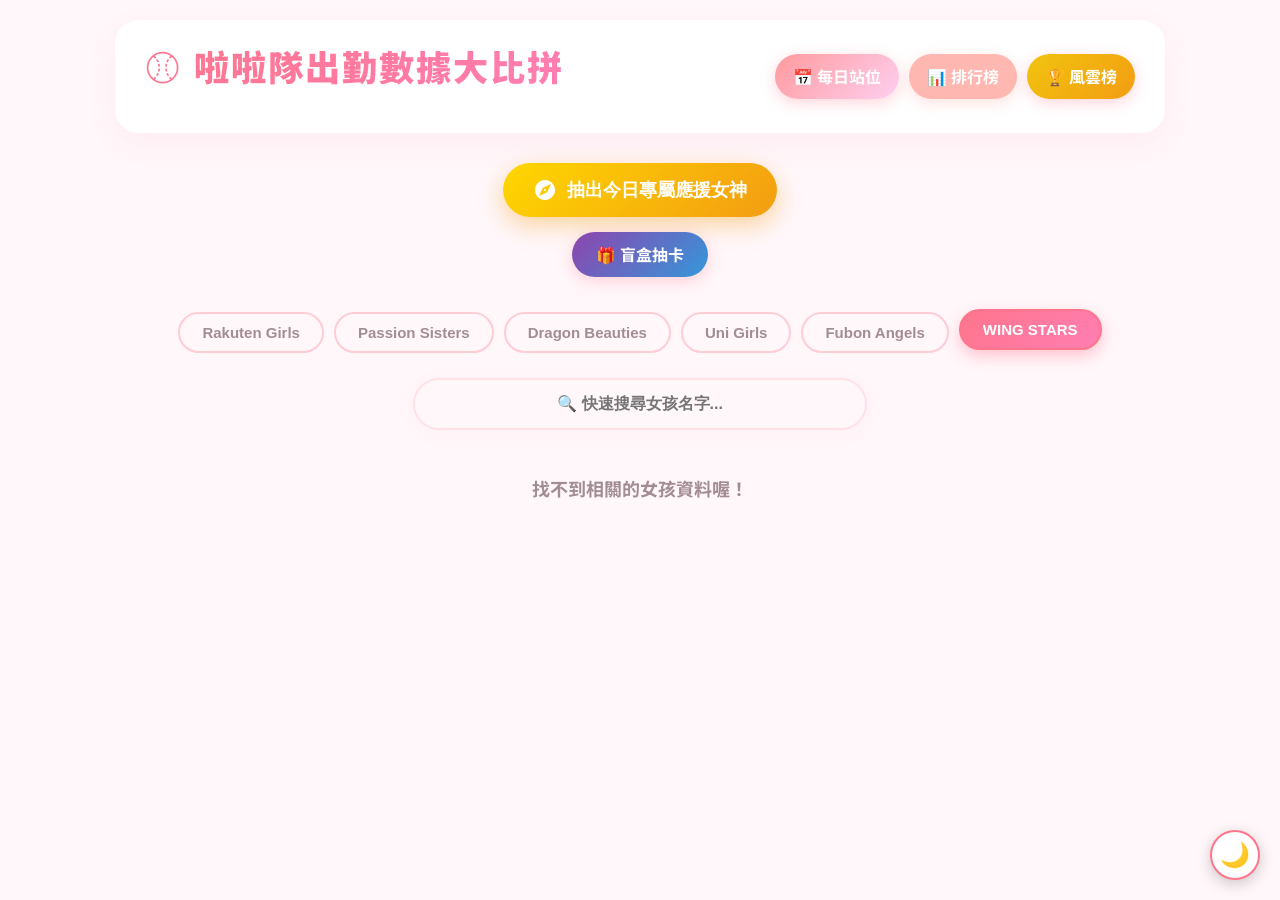
==== index.html @ 78333f82 "Update index.html" ====
<!DOCTYPE html>
<html lang="zh-TW">
<head>
    <meta charset="UTF-8">
    <meta name="viewport" content="width=device-width, initial-scale=1.0">
    <title>啦啦隊數據統計 - 首頁</title>
    <link rel="stylesheet" href="style.css">
    <style>
        /* 🎀 標題漸層美化 */
        .header h1 {
            background: linear-gradient(135deg, #ff758c 0%, #ff7eb3 100%);
            -webkit-background-clip: text;
            -webkit-text-fill-color: transparent;
            font-weight: 900;
            font-size: 2.2rem;
            margin-bottom: 20px;
            letter-spacing: 2px;
        }

        /* 📱 頂部導覽列：手機版防破版與不換行設定 */
        .header-btns {
            display: flex; gap: 10px; justify-content: center; flex-wrap: nowrap; 
        }
        .header-btns .btn {
            white-space: nowrap; padding: 10px 18px;
        }

        /* 💊 果凍感女團分類按鈕 */
        #team-tabs button {
            border-radius: 30px; padding: 10px 22px; font-size: 15px; font-weight: 900;
            border: 2px solid transparent; transition: all 0.3s cubic-bezier(0.175, 0.885, 0.32, 1.275); cursor: pointer;
        }
        #team-tabs button.active-tab {
            background: linear-gradient(135deg, #ff758c 0%, #ff7eb3 100%);
            color: white; border-color: #ff758c; box-shadow: 0 6px 15px rgba(255, 117, 140, 0.4); transform: translateY(-3px);
        }
        #team-tabs button.inactive-tab {
            background: transparent; color: var(--text-muted); border-color: #ffccd5;
        }
        #team-tabs button.inactive-tab:hover {
            background: rgba(255, 117, 140, 0.08); color: var(--theme-main); transform: translateY(-2px);
        }
        [data-theme="dark"] #team-tabs button.inactive-tab { border-color: #555; color: #aaa; }
        [data-theme="dark"] #team-tabs button.inactive-tab:hover { background: rgba(255, 255, 255, 0.1); color: #fff; }

        /* 🔍 精緻立體搜尋框 */
        .search-container { max-width: 500px; margin: 0 auto 25px auto; }
        .search-input { 
            width: 100%; padding: 15px 25px; border-radius: 40px; border: 2px solid #ffe1e6; font-size: 16px; font-weight: bold;
            color: var(--text-main); background: var(--bg-color); box-shadow: 0 4px 20px rgba(255, 117, 140, 0.05); 
            outline: none; transition: all 0.3s; text-align: center; 
        }
        .search-input:focus { border-color: #ff758c; box-shadow: 0 8px 25px rgba(255, 117, 140, 0.2); transform: translateY(-2px); }
        [data-theme="dark"] .search-input { border-color: #444; }

        /* ✨ 卡片懸浮光影特效 */
        .card {
            position: relative; border-radius: 24px; padding-top: 35px; padding-bottom: 25px;
            background: var(--card-bg, #fff); border: 1px solid rgba(255, 117, 140, 0.15);
            box-shadow: 0 4px 15px rgba(0, 0, 0, 0.03); transition: all 0.3s cubic-bezier(0.175, 0.885, 0.32, 1.275); text-align: center;
        }
        .card:hover { transform: translateY(-10px); box-shadow: 0 15px 35px rgba(255, 117, 140, 0.2); border-color: #ff758c; }
        [data-theme="dark"] .card { border-color: #333; background: #2a2a2a; }
        [data-theme="dark"] .card:hover { border-color: #ff758c; box-shadow: 0 15px 35px rgba(255, 117, 140, 0.4); }

        /* 👑 卡片左上角背號 */
        .card-number {
            position: absolute; top: 15px; left: 15px; background: rgba(255, 117, 140, 0.1);
            color: var(--theme-main); padding: 4px 12px; border-radius: 12px; font-size: 13px; font-weight: 900; z-index: 10;
        }
        [data-theme="dark"] .card-number { background: rgba(255,117,140,0.2); color: #ff9aa2; }
        
        /* 📸 IG 懸浮按鈕 */
        .ig-btn-corner {
            position: absolute; top: 12px; right: 12px; display: inline-flex; align-items: center; justify-content: center;
            background: linear-gradient(45deg, #f09433 0%, #e6683c 25%, #dc2743 50%, #cc2366 75%, #bc1888 100%);
            color: white !important; width: 32px; height: 32px; border-radius: 50%; text-decoration: none;
            box-shadow: 0 4px 10px rgba(220, 39, 67, 0.4); transition: transform 0.2s cubic-bezier(0.175, 0.885, 0.32, 1.275); z-index: 10;
        }
        .ig-btn-corner:hover { transform: scale(1.15) rotate(5deg); }
        .ig-btn-corner svg { width: 18px; height: 18px; fill: currentColor; }

        /* 🌟 IG 限動風頭像 */
        .avatar-wrapper-custom {
            width: 110px; height: 110px; margin: 0 auto; padding: 4px;
            background: linear-gradient(135deg, #ff9a9e 0%, #fecfef 50%, #ff7eb3 100%); border-radius: 50%; box-shadow: 0 5px 15px rgba(255, 117, 140, 0.2);
        }
        .avatar-wrapper-custom img, .avatar-fallback-custom {
            width: 100%; height: 100%; border: 4px solid var(--card-bg, #fff); border-radius: 50%; object-fit: cover;
        }
        .avatar-fallback-custom { display: flex; align-items: center; justify-content: center; font-size: 40px; background: #f8f9fa; }
        [data-theme="dark"] .avatar-wrapper-custom img, [data-theme="dark"] .avatar-fallback-custom { border-color: #2a2a2a; }

        /* 🔥 女孩名字與練習生徽章排版區域 (上下分行) */
        .card-name-wrapper {
            margin-top: 15px;
            display: flex;
            flex-direction: column; /* 讓名字和標籤上下排列 */
            align-items: center;
            gap: 6px; /* 名字跟標籤的間距 */
        }
        
        .card-name { 
            font-size: 20px; font-weight: 900; color: var(--text-main); 
            margin: 0; letter-spacing: 1px; 
        }
        
        /* 🌱 全新練習生徽章：空心虛線框 + 微透底色 */
        .trainee-badge-new {
            background: rgba(46, 204, 113, 0.1); /* 淺綠微透底 */
            color: #2ecc71; /* 翠綠字體 */
            border: 1px dashed #2ecc71; /* 虛線邊框 */
            font-size: 12px; font-weight: 900;
            padding: 3px 12px; border-radius: 20px;
            letter-spacing: 1px;
        }
        [data-theme="dark"] .trainee-badge-new { background: rgba(46, 204, 113, 0.15); border-color: #2ecc71; color: #2ecc71; }
        
        .team-badge-small { font-size: 12px; color: white; background: var(--theme-main); display: inline-block; padding: 4px 10px; border-radius: 12px; margin-top: 10px; font-weight: bold; }

        /* ==========================================
           🎉 小遊戲按鈕區塊
           ========================================== */
        .game-buttons-area { display: flex; flex-direction: column; align-items: center; gap: 15px; margin: 25px 0 35px 0; }
        .lucky-draw-btn {
            background: linear-gradient(135deg, #FFD700 0%, #F39C12 100%); color: white; font-size: 18px; font-weight: 900; padding: 15px 30px; border: none; border-radius: 40px;
            cursor: pointer; box-shadow: 0 8px 25px rgba(243, 156, 18, 0.4); display: inline-flex; align-items: center; gap: 10px; transition: all 0.3s; animation: pulse-glow 2s infinite;
        }
        .lucky-draw-btn:hover { transform: scale(1.05); }
        .lucky-draw-btn svg { width: 24px; height: 24px; fill: currentColor; }
        @keyframes pulse-glow { 0% { box-shadow: 0 0 0 0 rgba(243, 156, 18, 0.5); } 70% { box-shadow: 0 0 0 15px rgba(243, 156, 18, 0); } 100% { box-shadow: 0 0 0 0 rgba(243, 156, 18, 0); } }

        .lucky-modal-overlay {
            position: fixed; top: 0; left: 0; width: 100%; height: 100%; background: rgba(0, 0, 0, 0.85); backdrop-filter: blur(8px);
            display: none; justify-content: center; align-items: center; z-index: 9999; opacity: 0; transition: opacity 0.3s;
        }
        .lucky-card {
            background: var(--card-bg, #fff); width: 300px; border-radius: 24px; padding: 30px 20px; text-align: center; position: relative;
            transform: scale(0.5) translateY(100px); opacity: 0; transition: all 0.5s cubic-bezier(0.175, 0.885, 0.32, 1.275);
            box-shadow: 0 20px 50px rgba(255, 117, 140, 0.4); border: 4px solid #FFD700; overflow: hidden;
        }
        .lucky-card::after {
            content: ''; position: absolute; top: 0; left: -100%; width: 50%; height: 100%;
            background: linear-gradient(to right, rgba(255,255,255,0) 0%, rgba(255,255,255,0.8) 50%, rgba(255,255,255,0) 100%); transform: skewX(-25deg); animation: sweep 3s infinite;
        }
        @keyframes sweep { 0% { left: -100%; } 20% { left: 200%; } 100% { left: 200%; } }
        .close-lucky-btn { position: absolute; top: 15px; right: 15px; background: rgba(0,0,0,0.1); border: none; width: 30px; height: 30px; border-radius: 50%; font-weight: bold; cursor: pointer; color: var(--text-muted); z-index: 10; }
        .close-lucky-btn:hover { background: #ff758c; color: white; }
        .lucky-fortune { background: linear-gradient(135deg, #ff758c 0%, #ff7eb3 100%); color: white; padding: 10px 15px; border-radius: 12px; font-size: 16px; font-weight: 900; margin-top: 15px; box-shadow: 0 4px 10px rgba(255, 117, 140, 0.3); }
        [data-theme="dark"] .lucky-card { background: #222; }

        @media (max-width: 480px) {
            .header-btns { gap: 6px; }
            .header-btns .btn { padding: 8px 10px; font-size: 13px; }
            .search-input { font-size: 14px; padding: 12px 20px; }
        }
    </style>
</head>
<body>
    <div id="loading-overlay"><div class="loading-spinner"></div><div class="loading-text">🎀 正在為您準備女神名單...</div></div>

    <div class="container">
        <div class="header">
            <h1>⚾ 啦啦隊出勤數據大比拼</h1>
            <div class="header-btns">
                <a href="daily.html" class="btn">📅 每日站位</a>
                <a href="ranking.html" class="btn btn-secondary">📊 排行榜</a>
                <a href="fame.html" class="btn" style="background: linear-gradient(135deg, #f1c40f 0%, #f39c12 100%); border:none;">🏆 風雲榜</a>
            </div>
        </div>

        <div class="game-buttons-area">
            <button class="lucky-draw-btn" onclick="drawLuckyGirl()">
                <svg viewBox="0 0 24 24"><path d="M12 2C6.48 2 2 6.48 2 12s4.48 10 10 10 10-4.48 10-10S17.52 2 12 2zm2.19 12.19L6 18l3.81-8.19L18 6l-3.81 8.19zM12 10.9c-.61 0-1.1.49-1.1 1.1s.49 1.1 1.1 1.1 1.1-.49 1.1-1.1-.49-1.1-1.1-1.1z"/></svg>
                抽出今日專屬應援女神
            </button>
            <a href="gacha.html" class="btn" style="background: linear-gradient(135deg, #8e44ad 0%, #3498db 100%); border:none; color: white;">🎁 盲盒抽卡</a>
        </div>

        <div id="team-tabs" style="display: flex; gap: 10px; flex-wrap: wrap; margin-bottom: 25px; justify-content: center;">
            <button class="inactive-tab" data-team="樂天" onclick="changeTeam('樂天')">Rakuten Girls</button>
            <button class="inactive-tab" data-team="中信兄弟" onclick="changeTeam('中信兄弟')">Passion Sisters</button>
            <button class="inactive-tab" data-team="味全龍" onclick="changeTeam('味全龍')">Dragon Beauties</button>
            <button class="inactive-tab" data-team="統一獅" onclick="changeTeam('統一獅')">Uni Girls</button>
            <button class="inactive-tab" data-team="富邦悍將" onclick="changeTeam('富邦悍將')">Fubon Angels</button>
            <button class="inactive-tab" data-team="台鋼雄鷹" onclick="changeTeam('台鋼雄鷹')">WING STARS</button>
        </div>

        <div class="search-container">
            <input type="text" id="search-input" class="search-input" placeholder="🔍 快速搜尋女孩名字..." onkeyup="searchGirl()">
        </div>

        <div id="girl-list" class="grid"></div>
    </div>

    <div id="lucky-modal" class="lucky-modal-overlay" onclick="closeLuckyModal(event)">
        <div class="lucky-card" id="lucky-card-content" onclick="event.stopPropagation()">
            <button class="close-lucky-btn" onclick="closeLuckyModal(event)">✕</button>
            <div style="font-size: 14px; font-weight: bold; color: #F39C12; margin-bottom: 15px;">✨ 你的專屬幸運女神 ✨</div>
            <div id="lucky-avatar"></div>
            <div id="lucky-name" class="card-name" style="font-size: 24px; margin-top: 20px;"></div>
            <div id="lucky-team" class="team-badge-small" style="font-size: 14px; margin-bottom: 15px;"></div>
            <div id="lucky-fortune" class="lucky-fortune"></div>
            <button class="btn" style="width: 100%; margin-top: 20px; font-size: 14px;" id="lucky-profile-btn">查看她的機密情報 🔍</button>
        </div>
    </div>

    <script src="app.js"></script>
    <script>
        let allGirlsData = []; 
        let currentTeam = '樂天'; 

        const teamNamesMap = {
            '樂天': 'Rakuten Girls', '中信兄弟': 'Passion Sisters', '味全龍': 'Dragon Beauties',
            '統一獅': 'Uni Girls', '富邦悍將': 'Fubon Angels', '台鋼雄鷹': 'WING STARS'
        };

        const fortunes = [
            "今日大吉！活力滿滿度過這一天吧！", "元氣爆發！壞心情全部退散！", "超絕好運！今天下班去買張彩券吧！",
            "魅力四射！今天是你的主場！", "心想事成！女神為你強力應援！", "神清氣爽！工作讀書效率大爆發！",
            "戰力滿點！接收來自女神的專屬應援光波吧！⚡", "幸運爆棚！出門過馬路全都是綠燈！",
            "閃閃發光！今天走到哪你都是全場焦點！", "靈感湧現！遇到什麼難題都能輕鬆解決！"
        ];

        function hideLoading() { const overlay = document.getElementById('loading-overlay'); if(overlay) { overlay.style.opacity = '0'; setTimeout(() => overlay.style.display = 'none', 500); } }

        async function loadGirls() {
            try {
                allGirlsData = await fetchCSV(CONFIG.girlsUrl);
                const teams = ['樂天', '中信兄弟', '味全龍', '統一獅', '富邦悍將', '台鋼雄鷹'];
                const savedTeam = localStorage.getItem('lastSelectedTeam');
                const defaultTeam = (savedTeam && teams.includes(savedTeam)) ? savedTeam : teams[Math.floor(Math.random() * teams.length)];
                changeTeam(defaultTeam); 
            } catch (error) {
                console.error(error);
                document.getElementById('girl-list').innerHTML = '<p style="color:red; text-align:center;">資料連線失敗！</p>';
            } finally { hideLoading(); }
        }

        function changeTeam(teamName) {
            currentTeam = teamName;
            localStorage.setItem('lastSelectedTeam', teamName); 
            document.getElementById('search-input').value = ''; 
            
            const tabs = document.querySelectorAll('#team-tabs button');
            tabs.forEach(tab => { tab.className = tab.getAttribute('data-team') === teamName ? 'active-tab' : 'inactive-tab'; });
            
            let teamGirls = allGirlsData.filter(g => g.team && g.team.trim().includes(teamName));
            
            teamGirls.sort((a, b) => {
                const isATrainee = (a.team && a.team.includes('練習生'));
                const isBTrainee = (b.team && b.team.includes('練習生'));
                if (isATrainee && !isBTrainee) return 1;
                if (!isATrainee && isBTrainee) return -1;
                return 0; 
            });

            renderGirlCards(teamGirls, teamName);
        }

        function searchGirl() {
            const keyword = document.getElementById('search-input').value.trim().toLowerCase();
            if (keyword === '') { changeTeam(currentTeam); return; }
            const tabs = document.querySelectorAll('#team-tabs button');
            tabs.forEach(tab => tab.className = 'inactive-tab');
            const matchedGirls = allGirlsData.filter(g => g.name && g.name.toLowerCase().includes(keyword));
            renderGirlCards(matchedGirls, '搜尋結果');
        }

        function renderGirlCards(girlsArray, contextName) {
            const listContainer = document.getElementById('girl-list');
            listContainer.innerHTML = ''; 

            if (girlsArray.length === 0) {
                listContainer.innerHTML = `<p style="grid-column: 1 / -1; text-align: center; color: var(--text-muted); font-size: 18px; margin-top: 20px; font-weight: bold;">找不到相關的女孩資料喔！</p>`;
                return;
            }

            girlsArray.forEach(girl => {
                const card = document.createElement('div');
                card.className = 'card';
                card.style.cursor = 'pointer';
                const realTeam = girl.team ? girl.team.trim() : contextName;
                card.onclick = () => window.location.href = `detail.html?name=${encodeURIComponent(girl.name)}&team=${encodeURIComponent(realTeam)}`;
                
                let igHtml = '';
                const igAccount = girl.ig || girl.IG || girl['IG'] || '';
                if (igAccount.trim() !== '') {
                    let igStr = igAccount.trim();
                    let igLink = igStr.startsWith('http') ? igStr : `https://www.instagram.com/${igStr}/`;
                    igHtml = `<a href="${igLink}" target="_blank" onclick="event.stopPropagation()" class="ig-btn-corner"><svg viewBox="0 0 24 24"><path d="M12 2.163c3.204 0 3.584.012 4.85.07 3.252.148 4.771 1.691 4.919 4.919.058 1.265.069 1.645.069 4.849 0 3.205-.012 3.584-.069 4.849-.149 3.225-1.664 4.771-4.919 4.919-1.266.058-1.644.07-4.85.07-3.204 0-3.584-.012-4.849-.07-3.26-.149-4.771-1.699-4.919-4.92-.058-1.265-.07-1.644-.07-4.849 0-3.204.013-3.583.07-4.849.149-3.227 1.664-4.771 4.919-4.919 1.266-.057 1.645-.069 4.849-.07M12 0C8.741 0 8.333.014 7.053.072 2.695.272.273 2.69.073 7.052.014 8.333 0 8.741 0 12c0 3.259.014 3.668.072 4.948.2 4.358 2.618 6.78 6.98 6.98C8.333 23.986 8.741 24 12 24c3.259 0 3.668-.014 4.948-.072 4.354-.2 6.782-2.618 6.979-6.98.059-1.28.073-1.689.073-4.948 0-3.259-.014-3.667-.072-4.947-.196-4.354-2.617-6.78-6.979-6.98C15.668.014 15.259 0 12 0zm0 5.838a6.162 6.162 0 100 12.324 6.162 6.162 0 000-12.324zM12 16a4 4 0 110-8 4 4 0 010 8zm6.406-11.845a1.44 1.44 0 100 2.881 1.44 1.44 0 000-2.881z"/></svg></a>`;
                }

                const photoUrl = girl.photo || girl['圖片'] || girl['image'] || girl.photo_url;
                let avatarHtml = (photoUrl && photoUrl.trim() !== '') ? `<div class="avatar-wrapper-custom"><img src="${photoUrl.trim()}" alt="${girl.name}"></div>` : `<div class="avatar-wrapper-custom"><div class="avatar-fallback-custom">👱‍♀️</div></div>`;
                
                let displayTeamName = realTeam;
                Object.keys(teamNamesMap).forEach(key => { if (realTeam.includes(key)) displayTeamName = teamNamesMap[key]; });
                
                // 🔥 判斷如果有練習生字眼，就把專屬標籤加到下一行！
                let traineeHtml = '';
                if (girl.team && girl.team.includes('練習生')) {
                    traineeHtml = `<div class="trainee-badge-new">🌱 練習生</div>`;
                }

                const teamBadge = contextName === '搜尋結果' ? `<div class="team-badge-small">${displayTeamName}</div>` : '';
                
                // 🔥 智慧背號判斷：如果有背號才產生左上角的 No. 標籤
                let gNumRaw = girl.number || girl.id || '';
                let numberHtml = '';
                if (gNumRaw && gNumRaw.toString().trim() !== '') {
                    numberHtml = `<div class="card-number">No.${gNumRaw}</div>`;
                }

                card.innerHTML = `${numberHtml}${igHtml}${avatarHtml}
                    <div class="card-name-wrapper">
                        <div class="card-name">${girl.name}</div>
                        ${traineeHtml}
                    </div>
                    ${teamBadge}`;
                    
                listContainer.appendChild(card);
            });
        }

        function drawLuckyGirl() { /* ... */ }
        function closeLuckyModal(event) { /* ... */ }

        loadGirls();
    </script>
</body>
</html>
---- style.css ----
/* =========================================
   1. 載入字體與粉色女孩風變數
   ========================================= */
@import url('https://fonts.googleapis.com/css2?family=Nunito:wght@700;900&family=Noto+Sans+TC:wght@400;500;700;900&display=swap');

:root {
    --theme-main: #ff758c; 
    --theme-gradient: linear-gradient(135deg, #ff9a9e 0%, #fecfef 100%);
    --theme-light: #fff0f5; 
    --bg-color: #fff7fa; 
    --card-bg: #ffffff;
    --text-main: #5c4b51; 
    --text-muted: #a38d94;
    --border-radius: 24px; 
}

/* =========================================
   2. 基礎排版與容器
   ========================================= */
body { 
    font-family: 'Nunito', 'Noto Sans TC', sans-serif; 
    background-color: var(--bg-color); 
    color: var(--text-main); 
    margin: 0; 
    padding: 20px 10px; 
}

.container {
    max-width: 1050px;
    margin: 0 auto;
    padding-bottom: 40px;
}

/* =========================================
   3. 頂部導覽列 (Header) 與按鈕
   ========================================= */
.header { 
    background: var(--card-bg);
    padding: 20px 30px;
    border-radius: var(--border-radius);
    box-shadow: 0 10px 30px rgba(255, 117, 140, 0.08);
    display: flex; 
    justify-content: space-between; 
    align-items: center; 
    margin-bottom: 30px; 
    flex-wrap: wrap; 
    gap: 15px;
}

.header h1 { 
    margin: 0; 
    font-size: 1.8rem; 
    font-weight: 900;
    color: var(--theme-main); 
    letter-spacing: 1px;
}

.btn { 
    background: var(--theme-gradient); 
    color: #fff; 
    padding: 10px 24px; 
    text-decoration: none; 
    border-radius: 30px; 
    font-weight: bold; 
    border: none; 
    cursor: pointer; 
    transition: all 0.3s ease; 
    display: inline-block; 
    box-shadow: 0 4px 15px rgba(255, 117, 140, 0.3);
}

.btn:hover { 
    transform: translateY(-3px); 
    box-shadow: 0 8px 25px rgba(255, 117, 140, 0.5); 
}

.btn-secondary { 
    background: #ffb7b2; 
    box-shadow: 0 4px 15px rgba(255, 183, 178, 0.4);
}

/* =========================================
   4. 輸入框、搜尋列與卡片
   ========================================= */
select, input {
    padding: 10px 15px;
    border-radius: 12px;
    border: 2px solid #ffe4e8;
    background: #fff;
    outline: none;
}

.search-container { text-align: center; margin-bottom: 25px; }
.search-input { width: 90%; max-width: 400px; border-radius: 30px; border: 2px solid #ffe4e8; text-align: center; font-weight: bold; }

.grid { display: grid; grid-template-columns: repeat(auto-fill, minmax(160px, 1fr)); gap: 20px; }
.dashboard { display: grid; grid-template-columns: repeat(auto-fit, minmax(150px, 1fr)); gap: 15px; margin-bottom: 30px; }

.card { 
    background: var(--card-bg); 
    border-radius: var(--border-radius); 
    padding: 25px 20px; 
    text-align: center; 
    box-shadow: 0 8px 24px rgba(255, 117, 140, 0.05); 
    transition: all 0.3s ease;
    border: 2px solid transparent; 
}
.card:hover { transform: translateY(-8px); border-color: #ffe4e8; }

/* =========================================
   5. 表格、IG、大頭貼、讀取畫面
   ========================================= */
.table-responsive { width: 100%; overflow-x: auto; background: var(--card-bg); border-radius: var(--border-radius); padding: 10px; }
/* =========================================
   🏆 表格專業對齊與防破版優化
   ========================================= */
table { 
    width: 100%; 
    border-collapse: separate; 
}
th, td { 
    padding: 16px 15px; 
    border-bottom: 1px solid #fff0f5; 
    text-align: center !important;     /* 統計數據(如觀眾數、勝敗投)強制置中對齊 */
    vertical-align: middle !important;
    white-space: nowrap !important;    /* 關鍵：強制女孩名字與數據不准換行，防止破版 */
}
th { background-color: #fff7fa; color: var(--theme-main); font-weight: 900; }

.win { background-color: #ff9a9e; color: #fff; padding: 6px 14px; border-radius: 20px; }
.loss { background-color: #a1c4fd; color: #fff; padding: 6px 14px; border-radius: 20px; }

.ig-btn { display: inline-flex; align-items: center; gap: 6px; padding: 6px 16px; border: 2px solid #ffe4e8; border-radius: 20px; color: var(--theme-main); text-decoration: none; font-weight: 800; transition: 0.3s; }
.ig-btn:hover { background: linear-gradient(45deg, #f09433 0%, #e6683c 25%, #dc2743 50%, #cc2366 75%, #bc1888 100%); color: white; border-color: transparent; }

.avatar-wrapper { width: 80px; height: 80px; border-radius: 50%; border: 3px solid #ffe4e8; overflow: hidden; margin: 0 auto 12px; }
.avatar-wrapper img { width: 100%; height: 100%; object-fit: cover; }
.profile-avatar-large { width: 100px; height: 100px; border-radius: 50%; border: 4px solid var(--theme-main); overflow: hidden; flex-shrink: 0; }
.profile-avatar-large img { width: 100%; height: 100%; object-fit: cover; }
.profile-header-container { display: flex; align-items: center; gap: 20px; background: white; padding: 15px 25px; border-radius: 20px; border: 2px solid #ffe4e8; margin-bottom: 25px; }

#loading-overlay { position: fixed; top: 0; left: 0; width: 100%; height: 100%; background: var(--bg-color); z-index: 9999; display: flex; flex-direction: column; justify-content: center; align-items: center; transition: 0.5s; }
.loading-spinner { width: 50px; height: 50px; border: 5px solid #ffe4e8; border-top: 5px solid var(--theme-main); border-radius: 50%; animation: spin 1s linear infinite; }
@keyframes spin { 0% { transform: rotate(0deg); } 100% { transform: rotate(360deg); } }

/* =========================================
   6. ❄️ 連勝/連敗氣勢徽章 (精緻縮小版)
   ========================================= */
.streak-badge { 
    display: inline-block; 
    padding: 3px 8px;           /* 讓框框變窄一點 */
    border-radius: 12px;        /* 邊角稍微收一點 */
    font-size: 12px !important; /* 🔥 強制縮小字體 */
    font-weight: 800;           /* 字體稍微沒那麼粗，更精緻 */
    margin-left: 8px; 
    color: white; 
    vertical-align: middle;
    box-shadow: 0 2px 5px rgba(0,0,0,0.1); 
    transform: translateY(-2px); /* 讓徽章稍微往上浮一點點 */
}
.streak-win { background: linear-gradient(45deg, #ff416c, #ff4b2b); }
.streak-loss { background: linear-gradient(45deg, #4facfe, #00f2fe); }

/* =========================================
   7. 女神情報局迷你橫向版
   ========================================= */
.profile-row-mini { display: flex; justify-content: space-between; gap: 8px; overflow-x: auto; padding-bottom: 5px; }
.profile-mini-item { flex: 1; min-width: 75px; background: #fff; border: 1px solid #ffe4e8; border-radius: 12px; padding: 6px 4px; text-align: center; }
.p-label-mini { font-size: 10px; color: var(--text-muted); font-weight: bold; }
.p-value-mini { font-size: 12px; font-weight: 800; color: var(--text-main); }
.profile-row-mini::-webkit-scrollbar { display: none; }

/* =========================================
   📱 8. 手機版專屬優化 (Mobile Only 合併終極版)
   ========================================= */
@media (max-width: 600px) {
    /* --- 首頁與通用排版 --- */
    .header { flex-direction: column !important; padding: 15px 10px !important; }
    .header h1 { font-size: 18px !important; white-space: nowrap !important; margin-bottom: 12px !important; }
    .header div { display: flex !important; flex-direction: row !important; gap: 8px !important; justify-content: center; width: 100%; }
    .header .btn { flex: 1; max-width: 120px; padding: 6px 14px !important; font-size: 13px !important; }

    .dashboard { grid-template-columns: repeat(2, 1fr); gap: 10px; }
    table th, table td { padding: 8px 6px; font-size: 13px; }

    /* --- 排行榜凍結窗格 --- */
    #ranking-table th:nth-child(2), #ranking-table td:nth-child(2) {
        position: sticky; left: 0; z-index: 2; background: #fffafb; box-shadow: 2px 0 5px rgba(0,0,0,0.05);
    }

    /* --- 🚑 終極修復：女孩頁面大頭貼防擠壓 --- */
    .profile-header-container {
        display: flex !important;
        flex-direction: column !important; /* 圖片在上、文字在下 */
        align-items: center !important;    /* 絕對水平置中 */
        text-align: center !important;
        padding: 20px 15px !important;
        gap: 15px !important;
        width: 100% !important;
        box-sizing: border-box !important;
    }

    /* 確保大頭貼乖乖待在正中間，維持完美圓形 */
    .profile-avatar-large {
        margin: 0 auto !important;
        width: 90px !important;  
        height: 90px !important;
        flex-shrink: 0 !important;
    }

    /* 讓文字跟按鈕的區塊佔滿寬度，字才不會被擠成直的 */
    .profile-header-container > div {
        width: 100% !important;
        display: flex !important;
        flex-direction: column !important;
        align-items: center !important;
    }

    /* 標題文字正常化 (防直書) */
    #page-title {
        font-size: 20px !important;
        white-space: normal !important; 
        word-break: keep-all !important;
        justify-content: center !important;
        margin-top: 5px !important;
        margin-bottom: 10px !important;
    }
    
    /* 浮水印文字微調 */
    .profile-header-container div[style*="10px"] {
        margin-top: 8px !important;
        font-size: 11px !important;
    }
}

/* =========================================
   🌙 夜間模式 (Dark Mode) 終極覆蓋
   ========================================= */
/* 定義黑夜專屬色彩 */
[data-theme="dark"] {
    --bg-color: #121212; 
    --card-bg: #1e1e1e;
    --text-main: #f0f0f0; 
    --text-muted: #a0a0a0;
    --theme-light: #2a1118;
}

/* 加上滑順的漸變動畫，切換時不刺眼 */
body, .card, .header, table, th, td, select, input, .profile-header-container, .profile-mini-item {
    transition: background-color 0.4s ease, color 0.4s ease, border-color 0.4s ease;
}

/* 強制替換所有白底與邊框 */
[data-theme="dark"] .card, 
[data-theme="dark"] .header,
[data-theme="dark"] .profile-header-container,
[data-theme="dark"] .profile-mini-item,
[data-theme="dark"] select, 
[data-theme="dark"] input {
    border-color: #333333 !important;
    background: #1e1e1e !important;
}

/* 表格專屬黑化 */
[data-theme="dark"] th { background-color: #252525 !important; }
[data-theme="dark"] th, [data-theme="dark"] td { border-bottom: 1px solid #333333 !important; }

/* 凍結窗格的夜間修復 (如果你有用的話) */
[data-theme="dark"] #ranking-table th:nth-child(2), 
[data-theme="dark"] #ranking-table td:nth-child(2) {
    background: #252525 !important;
}
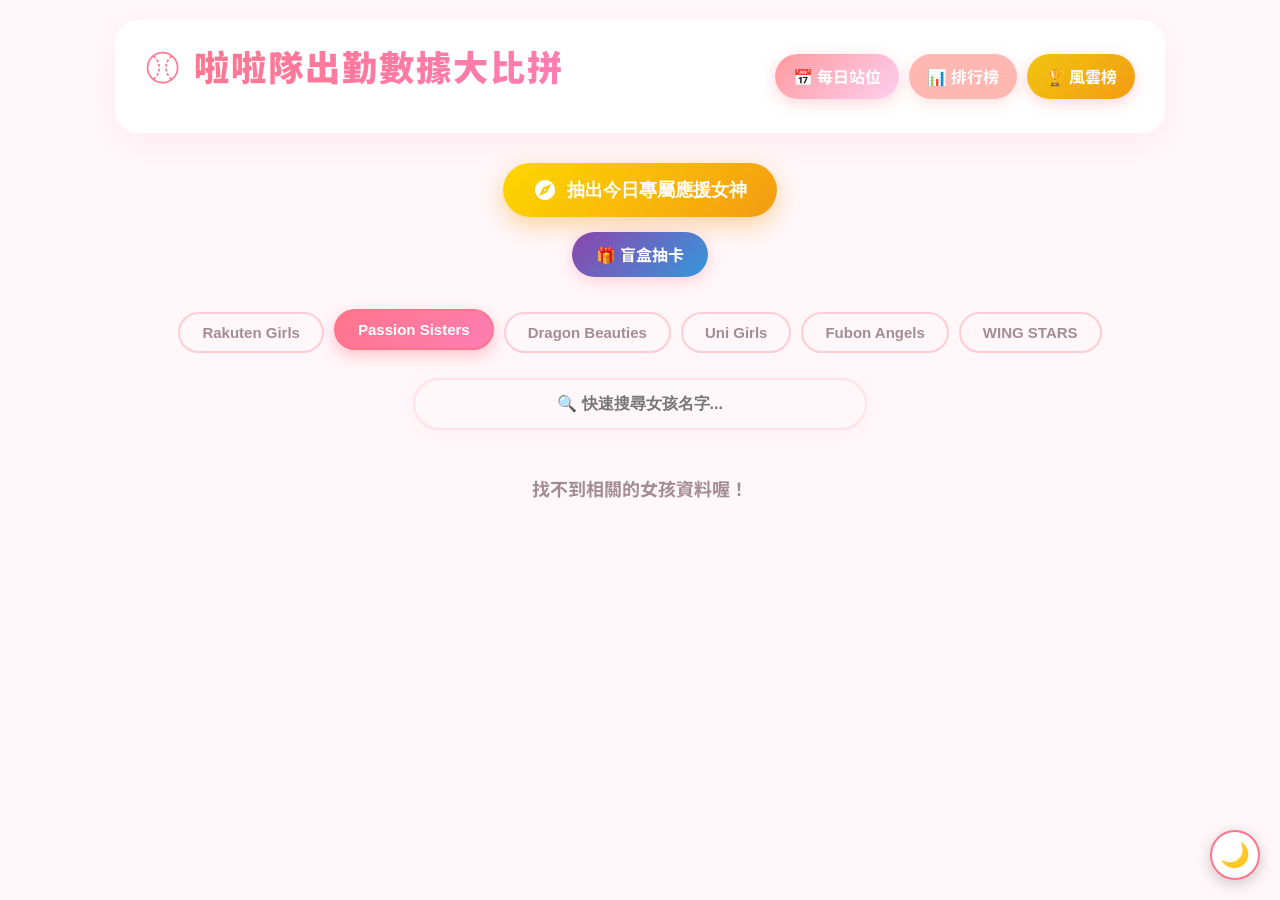
==== commit 062dc018: "Update index.html" ====
--- a/index.html
+++ b/index.html
@@ -17,13 +17,9 @@
             letter-spacing: 2px;
         }
 
-        /* 📱 頂部導覽列：手機版防破版與不換行設定 */
-        .header-btns {
-            display: flex; gap: 10px; justify-content: center; flex-wrap: nowrap; 
-        }
-        .header-btns .btn {
-            white-space: nowrap; padding: 10px 18px;
-        }
+        /* 📱 頂部導覽列 */
+        .header-btns { display: flex; gap: 10px; justify-content: center; flex-wrap: nowrap; }
+        .header-btns .btn { white-space: nowrap; padding: 10px 18px; }
 
         /* 💊 果凍感女團分類按鈕 */
         #team-tabs button {
@@ -34,12 +30,8 @@
             background: linear-gradient(135deg, #ff758c 0%, #ff7eb3 100%);
             color: white; border-color: #ff758c; box-shadow: 0 6px 15px rgba(255, 117, 140, 0.4); transform: translateY(-3px);
         }
-        #team-tabs button.inactive-tab {
-            background: transparent; color: var(--text-muted); border-color: #ffccd5;
-        }
-        #team-tabs button.inactive-tab:hover {
-            background: rgba(255, 117, 140, 0.08); color: var(--theme-main); transform: translateY(-2px);
-        }
+        #team-tabs button.inactive-tab { background: transparent; color: var(--text-muted); border-color: #ffccd5; }
+        #team-tabs button.inactive-tab:hover { background: rgba(255, 117, 140, 0.08); color: var(--theme-main); transform: translateY(-2px); }
         [data-theme="dark"] #team-tabs button.inactive-tab { border-color: #555; color: #aaa; }
         [data-theme="dark"] #team-tabs button.inactive-tab:hover { background: rgba(255, 255, 255, 0.1); color: #fff; }
 
@@ -53,7 +45,7 @@
         .search-input:focus { border-color: #ff758c; box-shadow: 0 8px 25px rgba(255, 117, 140, 0.2); transform: translateY(-2px); }
         [data-theme="dark"] .search-input { border-color: #444; }
 
-        /* ✨ 卡片懸浮光影特效 */
+        /* ✨ 卡片懸浮光影特效 (正式隊員預設) */
         .card {
             position: relative; border-radius: 24px; padding-top: 35px; padding-bottom: 25px;
             background: var(--card-bg, #fff); border: 1px solid rgba(255, 117, 140, 0.15);
@@ -62,6 +54,24 @@
         .card:hover { transform: translateY(-10px); box-shadow: 0 15px 35px rgba(255, 117, 140, 0.2); border-color: #ff758c; }
         [data-theme="dark"] .card { border-color: #333; background: #2a2a2a; }
         [data-theme="dark"] .card:hover { border-color: #ff758c; box-shadow: 0 15px 35px rgba(255, 117, 140, 0.4); }
+
+        /* 🌱 練習生專屬卡片外框特效 */
+        .trainee-card {
+            border: 2px dashed rgba(46, 204, 113, 0.4) !important; /* 綠色虛線框 */
+            background: linear-gradient(to bottom, var(--card-bg, #fff), rgba(46, 204, 113, 0.05)); /* 微綠漸層底 */
+        }
+        .trainee-card:hover {
+            border-color: #2ecc71 !important; /* 滑過變實體綠色 */
+            box-shadow: 0 15px 35px rgba(46, 204, 113, 0.25) !important; /* 翠綠色光暈 */
+        }
+        [data-theme="dark"] .trainee-card {
+            border-color: rgba(46, 204, 113, 0.3) !important;
+            background: linear-gradient(to bottom, #2a2a2a, rgba(46, 204, 113, 0.08));
+        }
+        [data-theme="dark"] .trainee-card:hover {
+            border-color: #2ecc71 !important;
+            box-shadow: 0 15px 35px rgba(46, 204, 113, 0.35) !important;
+        }
 
         /* 👑 卡片左上角背號 */
         .card-number {
@@ -85,34 +95,25 @@
             width: 110px; height: 110px; margin: 0 auto; padding: 4px;
             background: linear-gradient(135deg, #ff9a9e 0%, #fecfef 50%, #ff7eb3 100%); border-radius: 50%; box-shadow: 0 5px 15px rgba(255, 117, 140, 0.2);
         }
+        /* 針對練習生的頭像框變色 */
+        .trainee-card .avatar-wrapper-custom {
+            background: linear-gradient(135deg, #a8e063 0%, #56ab2f 100%);
+            box-shadow: 0 5px 15px rgba(46, 204, 113, 0.2);
+        }
         .avatar-wrapper-custom img, .avatar-fallback-custom {
             width: 100%; height: 100%; border: 4px solid var(--card-bg, #fff); border-radius: 50%; object-fit: cover;
         }
         .avatar-fallback-custom { display: flex; align-items: center; justify-content: center; font-size: 40px; background: #f8f9fa; }
         [data-theme="dark"] .avatar-wrapper-custom img, [data-theme="dark"] .avatar-fallback-custom { border-color: #2a2a2a; }
 
-        /* 🔥 女孩名字與練習生徽章排版區域 (上下分行) */
-        .card-name-wrapper {
-            margin-top: 15px;
-            display: flex;
-            flex-direction: column; /* 讓名字和標籤上下排列 */
-            align-items: center;
-            gap: 6px; /* 名字跟標籤的間距 */
-        }
+        /* 🔥 女孩名字與練習生徽章排版區域 */
+        .card-name-wrapper { margin-top: 15px; display: flex; flex-direction: column; align-items: center; gap: 6px; }
+        .card-name { font-size: 20px; font-weight: 900; color: var(--text-main); margin: 0; letter-spacing: 1px; }
         
-        .card-name { 
-            font-size: 20px; font-weight: 900; color: var(--text-main); 
-            margin: 0; letter-spacing: 1px; 
-        }
-        
-        /* 🌱 全新練習生徽章：空心虛線框 + 微透底色 */
+        /* 🌱 練習生徽章：空心虛線框 + 微透底色 */
         .trainee-badge-new {
-            background: rgba(46, 204, 113, 0.1); /* 淺綠微透底 */
-            color: #2ecc71; /* 翠綠字體 */
-            border: 1px dashed #2ecc71; /* 虛線邊框 */
-            font-size: 12px; font-weight: 900;
-            padding: 3px 12px; border-radius: 20px;
-            letter-spacing: 1px;
+            background: rgba(46, 204, 113, 0.1); color: #2ecc71; border: 1px dashed #2ecc71;
+            font-size: 12px; font-weight: 900; padding: 3px 12px; border-radius: 20px; letter-spacing: 1px;
         }
         [data-theme="dark"] .trainee-badge-new { background: rgba(46, 204, 113, 0.15); border-color: #2ecc71; color: #2ecc71; }
         
@@ -281,6 +282,13 @@
                 card.className = 'card';
                 card.style.cursor = 'pointer';
                 const realTeam = girl.team ? girl.team.trim() : contextName;
+                
+                // 🔥 如果是練習生，幫這張卡片加上專屬的 Class
+                const isTrainee = girl.team && girl.team.includes('練習生');
+                if (isTrainee) {
+                    card.classList.add('trainee-card');
+                }
+
                 card.onclick = () => window.location.href = `detail.html?name=${encodeURIComponent(girl.name)}&team=${encodeURIComponent(realTeam)}`;
                 
                 let igHtml = '';
@@ -297,15 +305,13 @@
                 let displayTeamName = realTeam;
                 Object.keys(teamNamesMap).forEach(key => { if (realTeam.includes(key)) displayTeamName = teamNamesMap[key]; });
                 
-                // 🔥 判斷如果有練習生字眼，就把專屬標籤加到下一行！
                 let traineeHtml = '';
-                if (girl.team && girl.team.includes('練習生')) {
+                if (isTrainee) {
                     traineeHtml = `<div class="trainee-badge-new">🌱 練習生</div>`;
                 }
 
                 const teamBadge = contextName === '搜尋結果' ? `<div class="team-badge-small">${displayTeamName}</div>` : '';
                 
-                // 🔥 智慧背號判斷：如果有背號才產生左上角的 No. 標籤
                 let gNumRaw = girl.number || girl.id || '';
                 let numberHtml = '';
                 if (gNumRaw && gNumRaw.toString().trim() !== '') {
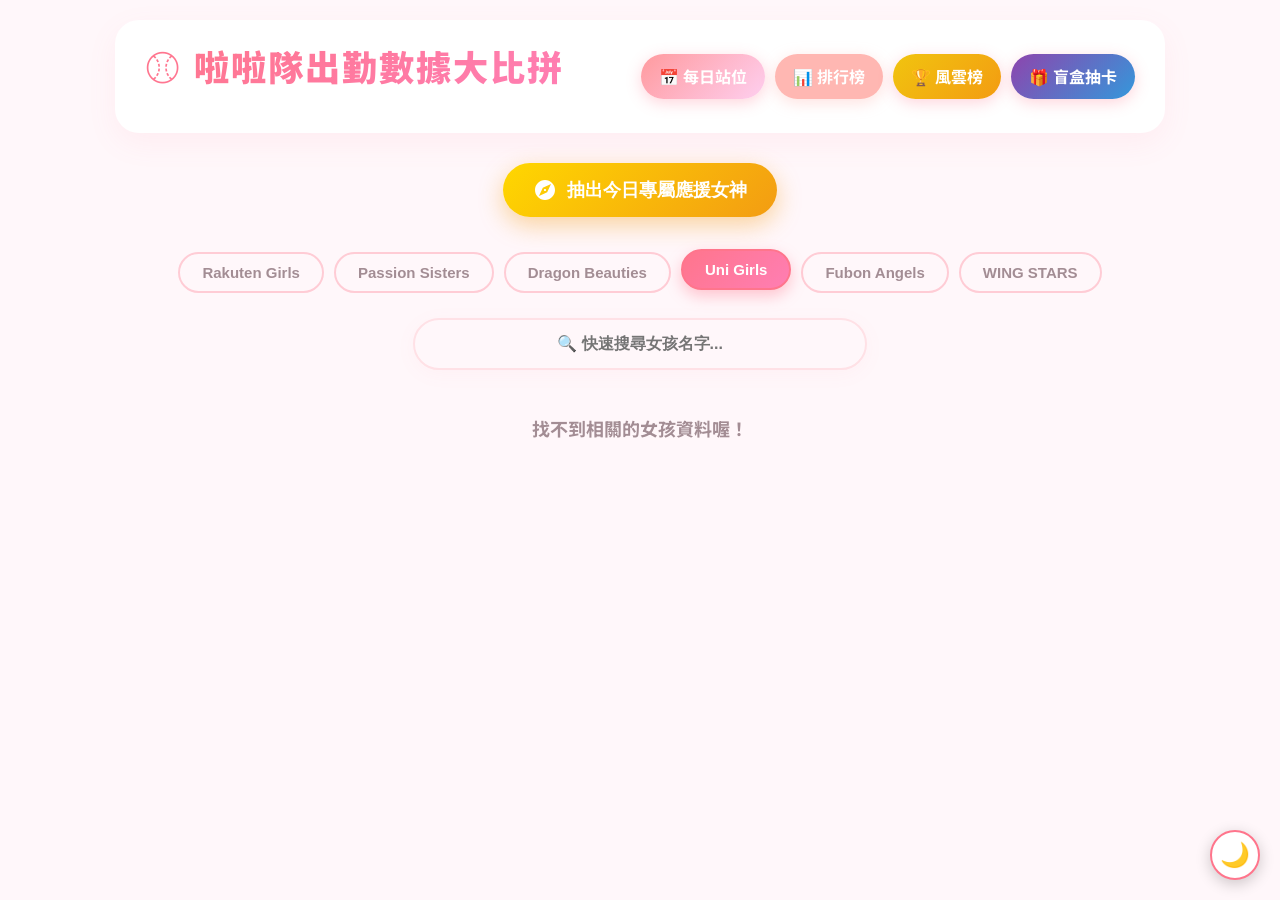
==== commit 1c4e23bb: "Update index.html" ====
--- a/index.html
+++ b/index.html
@@ -17,9 +17,13 @@
             letter-spacing: 2px;
         }
 
-        /* 📱 頂部導覽列 */
-        .header-btns { display: flex; gap: 10px; justify-content: center; flex-wrap: nowrap; }
-        .header-btns .btn { white-space: nowrap; padding: 10px 18px; }
+        /* 📱 頂部導覽列：允許換行，為手機版 2x2 鋪路 */
+        .header-btns {
+            display: flex; gap: 10px; justify-content: center; flex-wrap: wrap; 
+        }
+        .header-btns .btn {
+            white-space: nowrap; padding: 10px 18px; text-align: center;
+        }
 
         /* 💊 果凍感女團分類按鈕 */
         #team-tabs button {
@@ -30,8 +34,12 @@
             background: linear-gradient(135deg, #ff758c 0%, #ff7eb3 100%);
             color: white; border-color: #ff758c; box-shadow: 0 6px 15px rgba(255, 117, 140, 0.4); transform: translateY(-3px);
         }
-        #team-tabs button.inactive-tab { background: transparent; color: var(--text-muted); border-color: #ffccd5; }
-        #team-tabs button.inactive-tab:hover { background: rgba(255, 117, 140, 0.08); color: var(--theme-main); transform: translateY(-2px); }
+        #team-tabs button.inactive-tab {
+            background: transparent; color: var(--text-muted); border-color: #ffccd5;
+        }
+        #team-tabs button.inactive-tab:hover {
+            background: rgba(255, 117, 140, 0.08); color: var(--theme-main); transform: translateY(-2px);
+        }
         [data-theme="dark"] #team-tabs button.inactive-tab { border-color: #555; color: #aaa; }
         [data-theme="dark"] #team-tabs button.inactive-tab:hover { background: rgba(255, 255, 255, 0.1); color: #fff; }
 
@@ -45,7 +53,7 @@
         .search-input:focus { border-color: #ff758c; box-shadow: 0 8px 25px rgba(255, 117, 140, 0.2); transform: translateY(-2px); }
         [data-theme="dark"] .search-input { border-color: #444; }
 
-        /* ✨ 卡片懸浮光影特效 (正式隊員預設) */
+        /* ✨ 卡片懸浮光影特效 */
         .card {
             position: relative; border-radius: 24px; padding-top: 35px; padding-bottom: 25px;
             background: var(--card-bg, #fff); border: 1px solid rgba(255, 117, 140, 0.15);
@@ -57,12 +65,12 @@
 
         /* 🌱 練習生專屬卡片外框特效 */
         .trainee-card {
-            border: 2px dashed rgba(46, 204, 113, 0.4) !important; /* 綠色虛線框 */
-            background: linear-gradient(to bottom, var(--card-bg, #fff), rgba(46, 204, 113, 0.05)); /* 微綠漸層底 */
+            border: 2px dashed rgba(46, 204, 113, 0.4) !important; 
+            background: linear-gradient(to bottom, var(--card-bg, #fff), rgba(46, 204, 113, 0.05)); 
         }
         .trainee-card:hover {
-            border-color: #2ecc71 !important; /* 滑過變實體綠色 */
-            box-shadow: 0 15px 35px rgba(46, 204, 113, 0.25) !important; /* 翠綠色光暈 */
+            border-color: #2ecc71 !important; 
+            box-shadow: 0 15px 35px rgba(46, 204, 113, 0.25) !important; 
         }
         [data-theme="dark"] .trainee-card {
             border-color: rgba(46, 204, 113, 0.3) !important;
@@ -95,7 +103,6 @@
             width: 110px; height: 110px; margin: 0 auto; padding: 4px;
             background: linear-gradient(135deg, #ff9a9e 0%, #fecfef 50%, #ff7eb3 100%); border-radius: 50%; box-shadow: 0 5px 15px rgba(255, 117, 140, 0.2);
         }
-        /* 針對練習生的頭像框變色 */
         .trainee-card .avatar-wrapper-custom {
             background: linear-gradient(135deg, #a8e063 0%, #56ab2f 100%);
             box-shadow: 0 5px 15px rgba(46, 204, 113, 0.2);
@@ -120,7 +127,7 @@
         .team-badge-small { font-size: 12px; color: white; background: var(--theme-main); display: inline-block; padding: 4px 10px; border-radius: 12px; margin-top: 10px; font-weight: bold; }
 
         /* ==========================================
-           🎉 小遊戲按鈕區塊
+           🎉 小遊戲：每日應援女神抽籤
            ========================================== */
         .game-buttons-area { display: flex; flex-direction: column; align-items: center; gap: 15px; margin: 25px 0 35px 0; }
         .lucky-draw-btn {
@@ -150,9 +157,14 @@
         .lucky-fortune { background: linear-gradient(135deg, #ff758c 0%, #ff7eb3 100%); color: white; padding: 10px 15px; border-radius: 12px; font-size: 16px; font-weight: 900; margin-top: 15px; box-shadow: 0 4px 10px rgba(255, 117, 140, 0.3); }
         [data-theme="dark"] .lucky-card { background: #222; }
 
+        /* 📱 針對手機小螢幕特別微調：變成 2x2 對齊網格 */
         @media (max-width: 480px) {
-            .header-btns { gap: 6px; }
-            .header-btns .btn { padding: 8px 10px; font-size: 13px; }
+            .header-btns { gap: 8px; }
+            .header-btns .btn { 
+                padding: 10px 10px; 
+                font-size: 14px; 
+                flex: 1 1 calc(50% - 10px); /* 讓按鈕佔據一半寬度，形成 2x2 陣列 */
+            }
             .search-input { font-size: 14px; padding: 12px 20px; }
         }
     </style>
@@ -167,6 +179,7 @@
                 <a href="daily.html" class="btn">📅 每日站位</a>
                 <a href="ranking.html" class="btn btn-secondary">📊 排行榜</a>
                 <a href="fame.html" class="btn" style="background: linear-gradient(135deg, #f1c40f 0%, #f39c12 100%); border:none;">🏆 風雲榜</a>
+                <a href="gacha.html" class="btn" style="background: linear-gradient(135deg, #8e44ad 0%, #3498db 100%); border:none; color: white;">🎁 盲盒抽卡</a>
             </div>
         </div>
 
@@ -175,7 +188,6 @@
                 <svg viewBox="0 0 24 24"><path d="M12 2C6.48 2 2 6.48 2 12s4.48 10 10 10 10-4.48 10-10S17.52 2 12 2zm2.19 12.19L6 18l3.81-8.19L18 6l-3.81 8.19zM12 10.9c-.61 0-1.1.49-1.1 1.1s.49 1.1 1.1 1.1 1.1-.49 1.1-1.1-.49-1.1-1.1-1.1z"/></svg>
                 抽出今日專屬應援女神
             </button>
-            <a href="gacha.html" class="btn" style="background: linear-gradient(135deg, #8e44ad 0%, #3498db 100%); border:none; color: white;">🎁 盲盒抽卡</a>
         </div>
 
         <div id="team-tabs" style="display: flex; gap: 10px; flex-wrap: wrap; margin-bottom: 25px; justify-content: center;">
@@ -283,7 +295,6 @@
                 card.style.cursor = 'pointer';
                 const realTeam = girl.team ? girl.team.trim() : contextName;
                 
-                // 🔥 如果是練習生，幫這張卡片加上專屬的 Class
                 const isTrainee = girl.team && girl.team.includes('練習生');
                 if (isTrainee) {
                     card.classList.add('trainee-card');
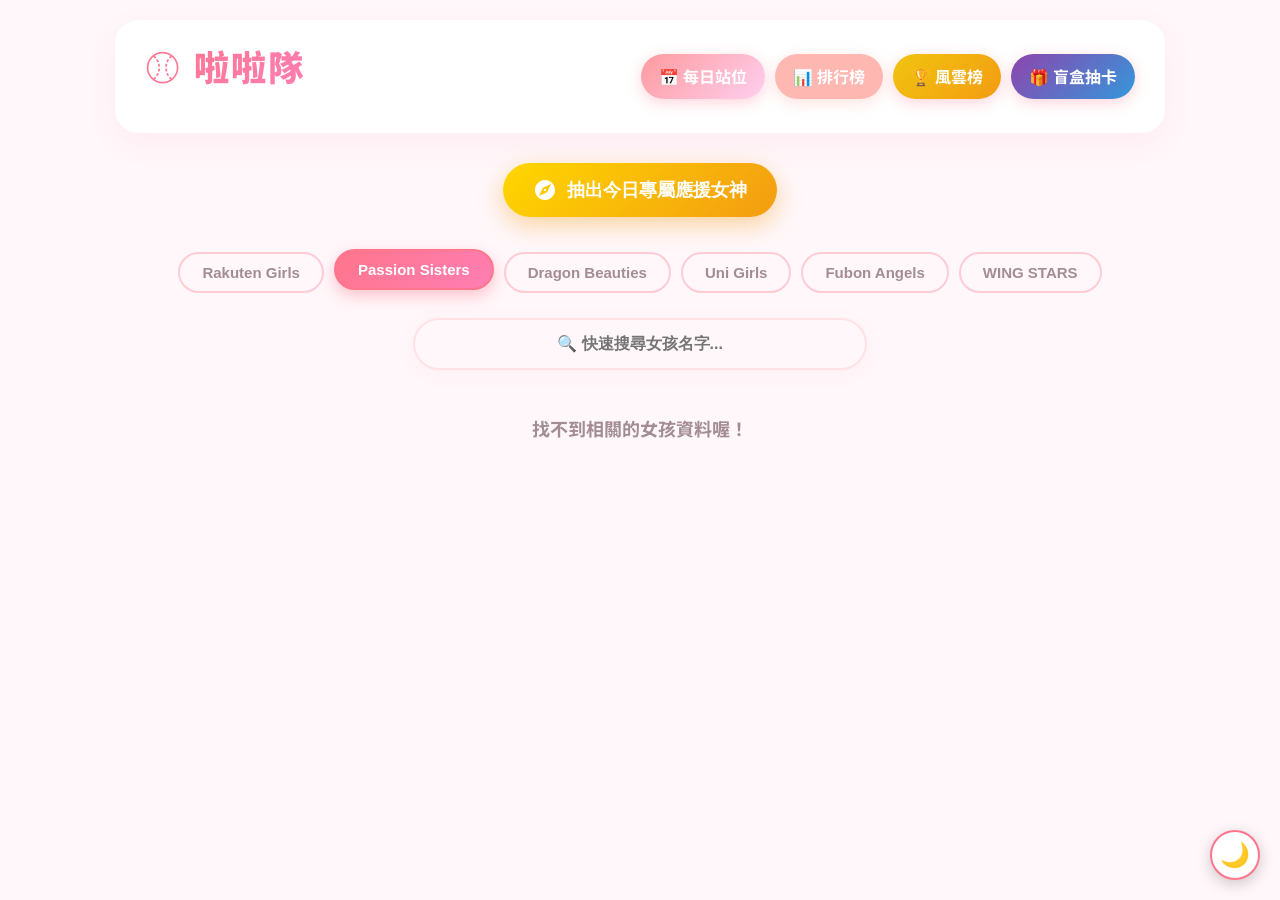
==== commit ea4cea41: "Update index.html" ====
--- a/index.html
+++ b/index.html
@@ -174,7 +174,7 @@
 
     <div class="container">
         <div class="header">
-            <h1>⚾ 啦啦隊出勤數據大比拼</h1>
+            <h1>⚾ 啦啦隊</h1>
             <div class="header-btns">
                 <a href="daily.html" class="btn">📅 每日站位</a>
                 <a href="ranking.html" class="btn btn-secondary">📊 排行榜</a>
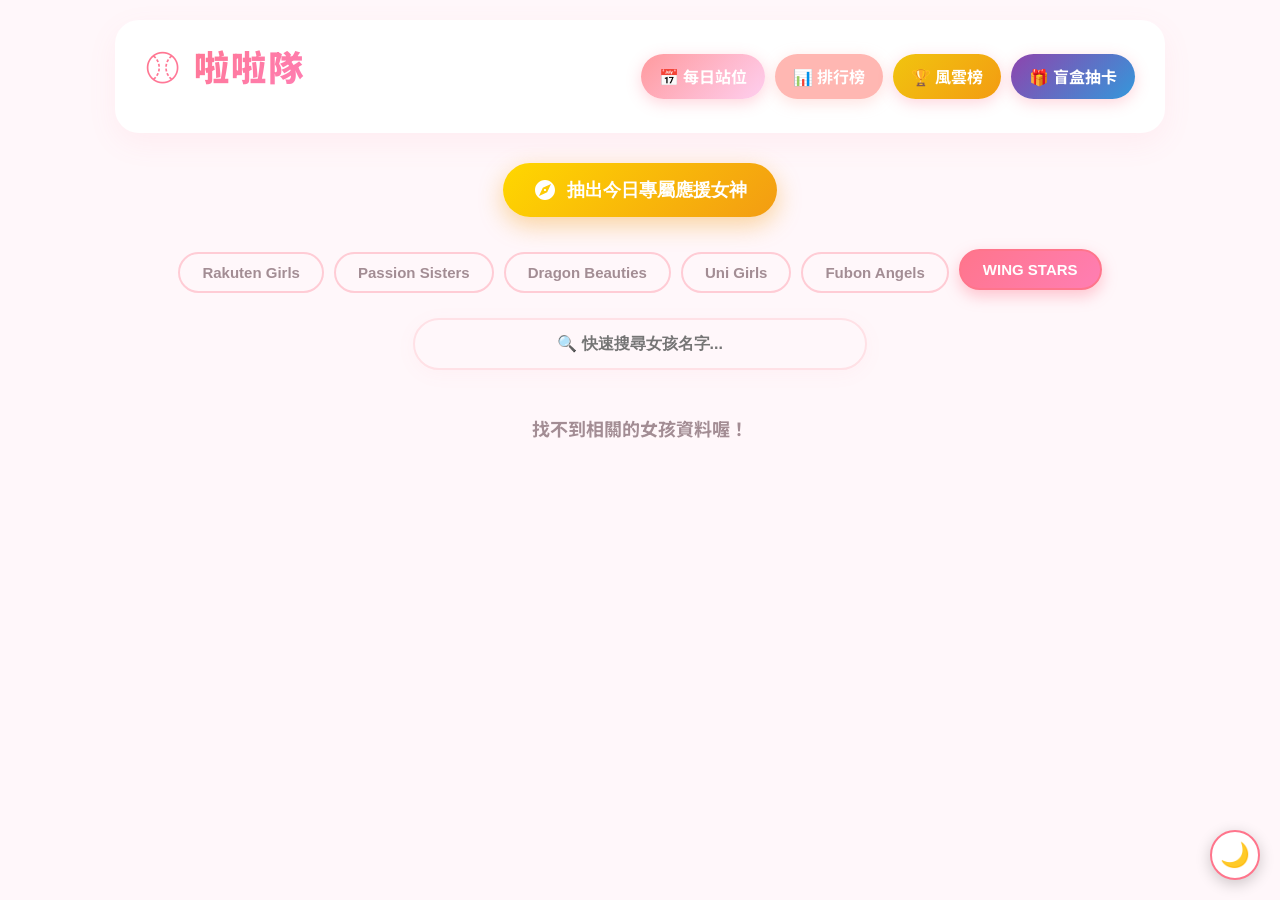
==== commit c7693f65: "Update index.html" ====
--- a/index.html
+++ b/index.html
@@ -108,7 +108,10 @@
             box-shadow: 0 5px 15px rgba(46, 204, 113, 0.2);
         }
         .avatar-wrapper-custom img, .avatar-fallback-custom {
-            width: 100%; height: 100%; border: 4px solid var(--card-bg, #fff); border-radius: 50%; object-fit: cover;
+            width: 100%; height: 100%; border: 4px solid var(--card-bg, #fff); border-radius: 50%; 
+            object-fit: cover;
+            /* 🔥 核心修復：強制讓圖片對齊頂部，不會因為全身照而切掉頭！ */
+            object-position: center 10%; 
         }
         .avatar-fallback-custom { display: flex; align-items: center; justify-content: center; font-size: 40px; background: #f8f9fa; }
         [data-theme="dark"] .avatar-wrapper-custom img, [data-theme="dark"] .avatar-fallback-custom { border-color: #2a2a2a; }
@@ -163,7 +166,7 @@
             .header-btns .btn { 
                 padding: 10px 10px; 
                 font-size: 14px; 
-                flex: 1 1 calc(50% - 10px); /* 讓按鈕佔據一半寬度，形成 2x2 陣列 */
+                flex: 1 1 calc(50% - 10px); 
             }
             .search-input { font-size: 14px; padding: 12px 20px; }
         }
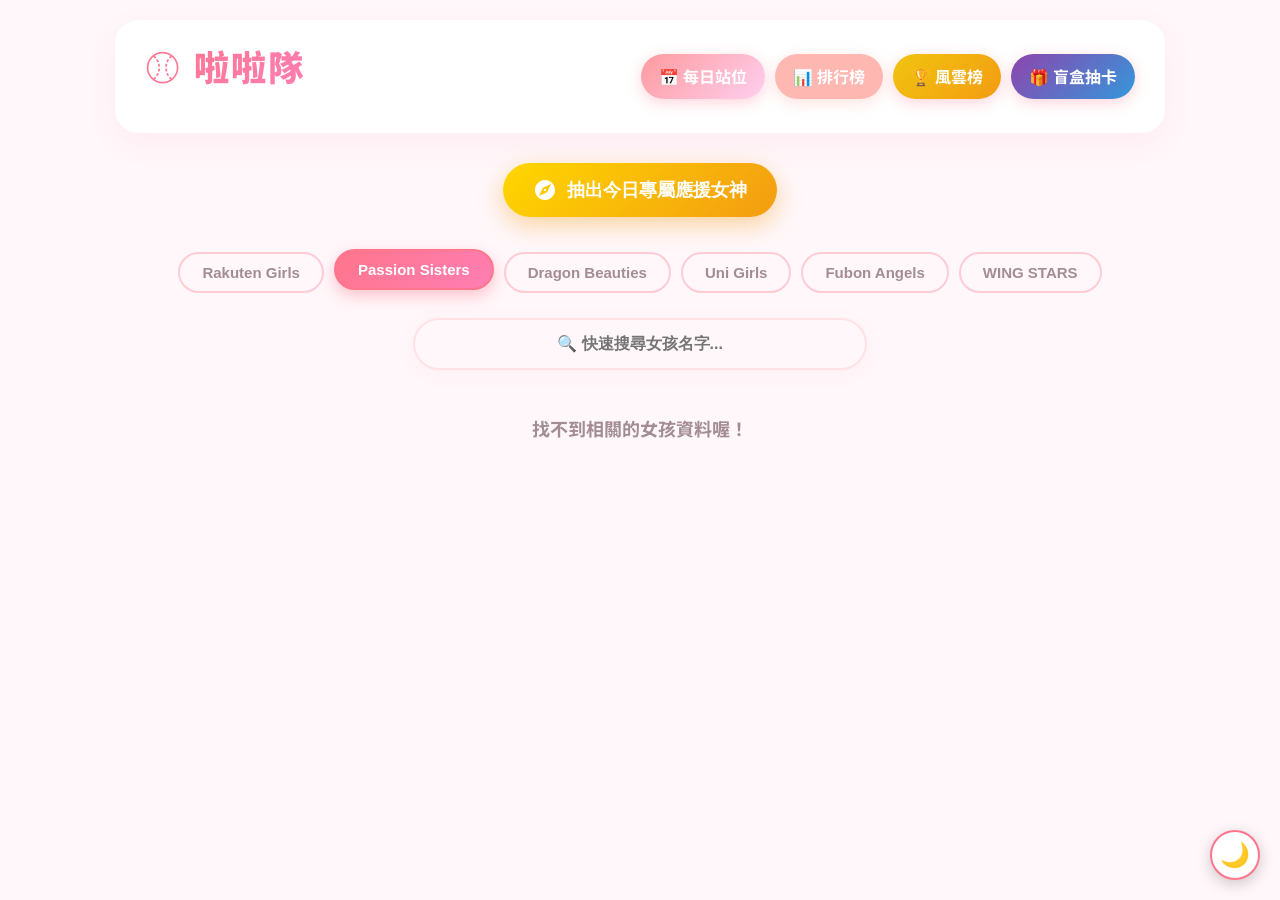
==== commit 33410bcd: "Update index.html" ====
--- a/index.html
+++ b/index.html
@@ -343,8 +343,65 @@
             });
         }
 
-        function drawLuckyGirl() { /* ... */ }
-        function closeLuckyModal(event) { /* ... */ }
+        function drawLuckyGirl() {
+            if(allGirlsData.length === 0) { alert("資料還在準備中，請稍後再抽喔！"); return; }
+            const randomGirl = allGirlsData[Math.floor(Math.random() * allGirlsData.length)];
+            const randomFortune = fortunes[Math.floor(Math.random() * fortunes.length)];
+            
+            const photoUrl = randomGirl.photo || randomGirl['圖片'] || randomGirl['image'] || randomGirl.photo_url;
+            let avatarHtml = (photoUrl && photoUrl.trim() !== '') 
+                ? `<div class="avatar-wrapper-custom" style="width:140px; height:140px;"><img src="${photoUrl.trim()}" alt="${randomGirl.name}"></div>` 
+                : `<div class="avatar-wrapper-custom" style="width:140px; height:140px;"><div class="avatar-fallback-custom">👱‍♀️</div></div>`;
+            
+            let displayTeamName = randomGirl.team || "自由球員";
+            let teamColor = 'var(--theme-main)';
+            
+            // 處理抽到練習生的情況，把字眼修乾淨
+            let isTrainee = displayTeamName.includes('練習生');
+            let cleanTeamName = displayTeamName.replace('練習生', '').trim();
+
+            if (cleanTeamName.includes('樂天')) { displayTeamName = 'Rakuten Girls'; }
+            else if (cleanTeamName.includes('兄弟')) { displayTeamName = 'Passion Sisters'; teamColor = '#f1c40f'; }
+            else if (cleanTeamName.includes('味全')) { displayTeamName = 'Dragon Beauties'; teamColor = '#e74c3c'; }
+            else if (cleanTeamName.includes('統一')) { displayTeamName = 'Uni Girls'; teamColor = '#e67e22'; }
+            else if (cleanTeamName.includes('富邦')) { displayTeamName = 'Fubon Angels'; teamColor = '#3498db'; }
+            else if (cleanTeamName.includes('台鋼')) { displayTeamName = 'WING STARS'; teamColor = '#2ecc71'; }
+
+            // 如果是練習生，加上特別標籤
+            if (isTrainee) {
+                displayTeamName += ' (練習生)';
+            }
+
+            document.getElementById('lucky-avatar').innerHTML = avatarHtml;
+            document.getElementById('lucky-name').innerText = randomGirl.name;
+            const teamEl = document.getElementById('lucky-team');
+            teamEl.innerText = displayTeamName;
+            teamEl.style.background = teamColor;
+            document.getElementById('lucky-fortune').innerText = randomFortune;
+            
+            document.getElementById('lucky-profile-btn').onclick = () => {
+                window.location.href = `detail.html?name=${encodeURIComponent(randomGirl.name)}&team=${encodeURIComponent(randomGirl.team || '')}`;
+            };
+
+            const modal = document.getElementById('lucky-modal');
+            const card = document.getElementById('lucky-card-content');
+            modal.style.display = 'flex';
+            void modal.offsetWidth; // 觸發重繪
+            modal.style.opacity = '1';
+            card.style.transform = 'scale(1) translateY(0)';
+            card.style.opacity = '1';
+        }
+
+        function closeLuckyModal(event) {
+            if(event.target.id === 'lucky-modal' || event.target.className === 'close-lucky-btn') {
+                const modal = document.getElementById('lucky-modal');
+                const card = document.getElementById('lucky-card-content');
+                modal.style.opacity = '0';
+                card.style.transform = 'scale(0.5) translateY(100px)';
+                card.style.opacity = '0';
+                setTimeout(() => { modal.style.display = 'none'; }, 300);
+            }
+        }
 
         loadGirls();
     </script>
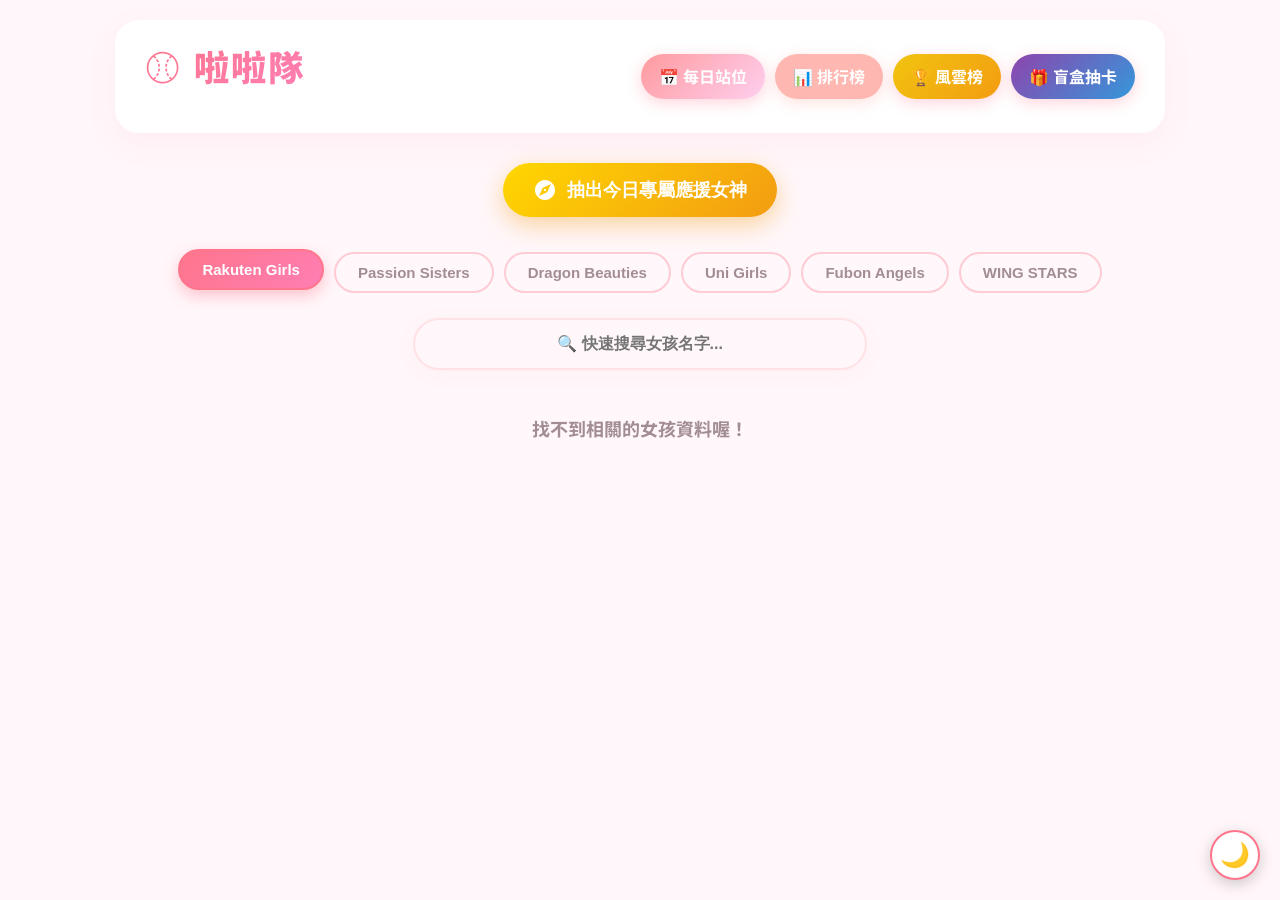
==== commit e734876b: "Update index.html" ====
--- a/index.html
+++ b/index.html
@@ -16,6 +16,50 @@
             margin-bottom: 20px;
             letter-spacing: 2px;
         }
+        /* ⚾ 今日本命抽卡按鈕與動畫樣式 */
+.gacha-btn-container {
+    text-align: center;
+    margin: 20px 0 30px 0;
+}
+.gacha-btn {
+    background: linear-gradient(135deg, #ff758c 0%, #ff7eb3 100%);
+    color: white;
+    font-size: 20px;
+    font-weight: 900;
+    padding: 15px 40px;
+    border: none;
+    border-radius: 30px;
+    cursor: pointer;
+    box-shadow: 0 6px 20px rgba(255, 117, 140, 0.4);
+    transition: transform 0.2s, box-shadow 0.2s;
+    animation: pulse 2s infinite;
+}
+.gacha-btn:hover {
+    transform: scale(1.05) translateY(-3px);
+    box-shadow: 0 10px 25px rgba(255, 117, 140, 0.6);
+}
+@keyframes pulse {
+    0% { box-shadow: 0 0 0 0 rgba(255, 117, 140, 0.7); }
+    70% { box-shadow: 0 0 0 15px rgba(255, 117, 140, 0); }
+    100% { box-shadow: 0 0 0 0 rgba(255, 117, 140, 0); }
+}
+
+/* 抽卡過場遮罩 */
+.gacha-overlay {
+    position: fixed; top: 0; left: 0; width: 100%; height: 100%;
+    background: rgba(0, 0, 0, 0.9);
+    display: none; justify-content: center; align-items: center;
+    z-index: 10000; color: white; flex-direction: column;
+}
+.gacha-spinner {
+    font-size: 50px;
+    animation: spin-and-bounce 1s infinite ease-in-out;
+}
+@keyframes spin-and-bounce {
+    0% { transform: rotate(0deg) scale(1); }
+    50% { transform: rotate(180deg) scale(1.5); }
+    100% { transform: rotate(360deg) scale(1); }
+}
 
         /* 📱 頂部導覽列：允許換行，為手機版 2x2 鋪路 */
         .header-btns {
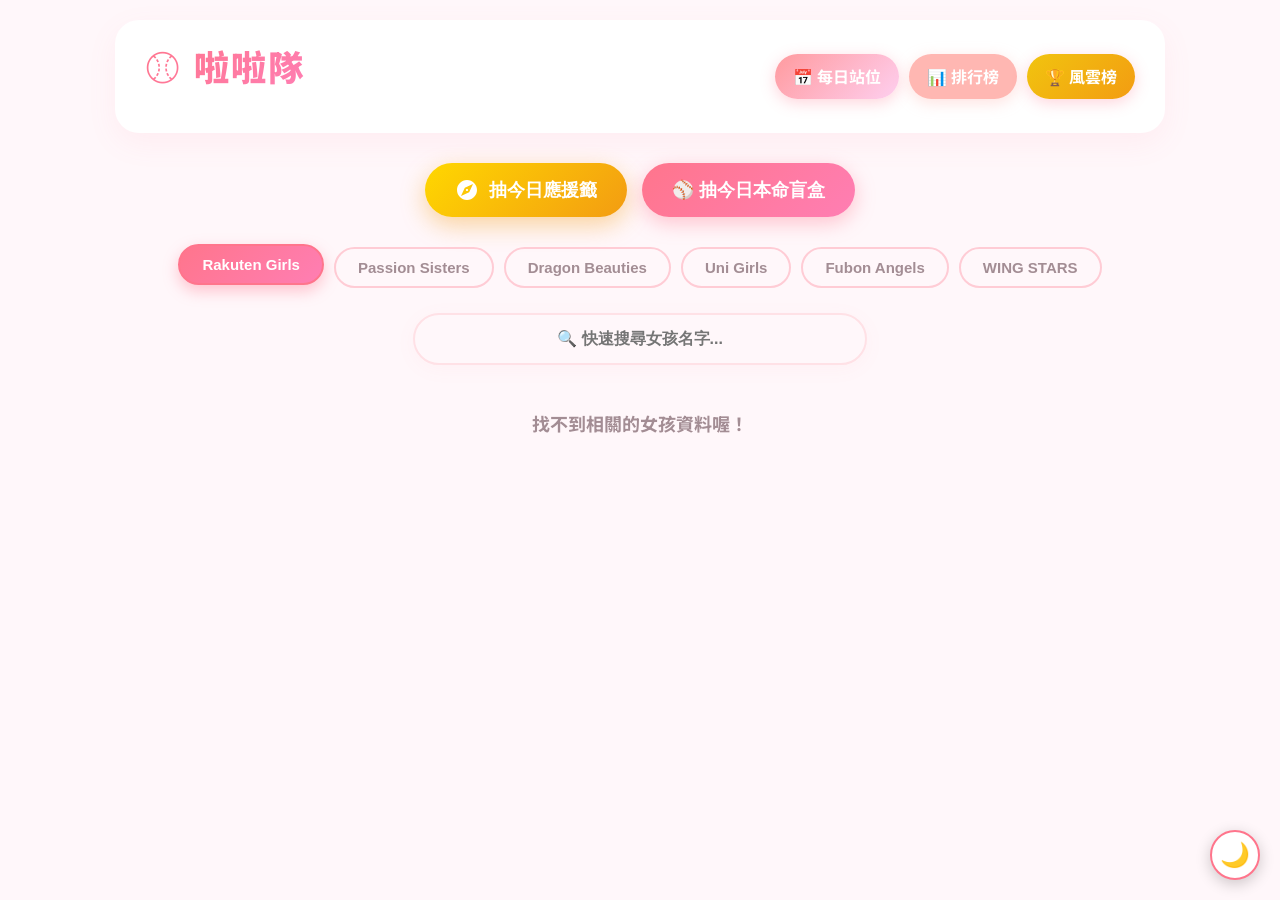
==== commit 052f232d: "Update index.html" ====
--- a/index.html
+++ b/index.html
@@ -16,50 +16,50 @@
             margin-bottom: 20px;
             letter-spacing: 2px;
         }
+
         /* ⚾ 今日本命抽卡按鈕與動畫樣式 */
-.gacha-btn-container {
-    text-align: center;
-    margin: 20px 0 30px 0;
-}
-.gacha-btn {
-    background: linear-gradient(135deg, #ff758c 0%, #ff7eb3 100%);
-    color: white;
-    font-size: 20px;
-    font-weight: 900;
-    padding: 15px 40px;
-    border: none;
-    border-radius: 30px;
-    cursor: pointer;
-    box-shadow: 0 6px 20px rgba(255, 117, 140, 0.4);
-    transition: transform 0.2s, box-shadow 0.2s;
-    animation: pulse 2s infinite;
-}
-.gacha-btn:hover {
-    transform: scale(1.05) translateY(-3px);
-    box-shadow: 0 10px 25px rgba(255, 117, 140, 0.6);
-}
-@keyframes pulse {
-    0% { box-shadow: 0 0 0 0 rgba(255, 117, 140, 0.7); }
-    70% { box-shadow: 0 0 0 15px rgba(255, 117, 140, 0); }
-    100% { box-shadow: 0 0 0 0 rgba(255, 117, 140, 0); }
-}
-
-/* 抽卡過場遮罩 */
-.gacha-overlay {
-    position: fixed; top: 0; left: 0; width: 100%; height: 100%;
-    background: rgba(0, 0, 0, 0.9);
-    display: none; justify-content: center; align-items: center;
-    z-index: 10000; color: white; flex-direction: column;
-}
-.gacha-spinner {
-    font-size: 50px;
-    animation: spin-and-bounce 1s infinite ease-in-out;
-}
-@keyframes spin-and-bounce {
-    0% { transform: rotate(0deg) scale(1); }
-    50% { transform: rotate(180deg) scale(1.5); }
-    100% { transform: rotate(360deg) scale(1); }
-}
+        .gacha-btn-container {
+            text-align: center;
+        }
+        .gacha-btn {
+            background: linear-gradient(135deg, #ff758c 0%, #ff7eb3 100%);
+            color: white;
+            font-size: 18px;
+            font-weight: 900;
+            padding: 15px 30px;
+            border: none;
+            border-radius: 40px;
+            cursor: pointer;
+            box-shadow: 0 6px 20px rgba(255, 117, 140, 0.4);
+            transition: transform 0.2s, box-shadow 0.2s;
+            animation: pulse 2s infinite;
+        }
+        .gacha-btn:hover {
+            transform: scale(1.05) translateY(-3px);
+            box-shadow: 0 10px 25px rgba(255, 117, 140, 0.6);
+        }
+        @keyframes pulse {
+            0% { box-shadow: 0 0 0 0 rgba(255, 117, 140, 0.7); }
+            70% { box-shadow: 0 0 0 15px rgba(255, 117, 140, 0); }
+            100% { box-shadow: 0 0 0 0 rgba(255, 117, 140, 0); }
+        }
+
+        /* 抽卡過場遮罩 */
+        .gacha-overlay {
+            position: fixed; top: 0; left: 0; width: 100%; height: 100%;
+            background: rgba(0, 0, 0, 0.9);
+            display: none; justify-content: center; align-items: center;
+            z-index: 10000; color: white; flex-direction: column;
+        }
+        .gacha-spinner {
+            font-size: 50px;
+            animation: spin-and-bounce 1s infinite ease-in-out;
+        }
+        @keyframes spin-and-bounce {
+            0% { transform: rotate(0deg) scale(1); }
+            50% { transform: rotate(180deg) scale(1.5); }
+            100% { transform: rotate(360deg) scale(1); }
+        }
 
         /* 📱 頂部導覽列：允許換行，為手機版 2x2 鋪路 */
         .header-btns {
@@ -154,7 +154,6 @@
         .avatar-wrapper-custom img, .avatar-fallback-custom {
             width: 100%; height: 100%; border: 4px solid var(--card-bg, #fff); border-radius: 50%; 
             object-fit: cover;
-            /* 🔥 核心修復：強制讓圖片對齊頂部，不會因為全身照而切掉頭！ */
             object-position: center 10%; 
         }
         .avatar-fallback-custom { display: flex; align-items: center; justify-content: center; font-size: 40px; background: #f8f9fa; }
@@ -174,9 +173,13 @@
         .team-badge-small { font-size: 12px; color: white; background: var(--theme-main); display: inline-block; padding: 4px 10px; border-radius: 12px; margin-top: 10px; font-weight: bold; }
 
         /* ==========================================
-           🎉 小遊戲：每日應援女神抽籤
+           🎉 小遊戲：每日應援女神抽籤與盲盒
            ========================================== */
-        .game-buttons-area { display: flex; flex-direction: column; align-items: center; gap: 15px; margin: 25px 0 35px 0; }
+        /* 將按鈕區域改為橫向排列，方便放兩個遊戲 */
+        .game-buttons-area { 
+            display: flex; flex-direction: row; justify-content: center; flex-wrap: wrap; gap: 15px; margin: 20px 0 30px 0; 
+        }
+        
         .lucky-draw-btn {
             background: linear-gradient(135deg, #FFD700 0%, #F39C12 100%); color: white; font-size: 18px; font-weight: 900; padding: 15px 30px; border: none; border-radius: 40px;
             cursor: pointer; box-shadow: 0 8px 25px rgba(243, 156, 18, 0.4); display: inline-flex; align-items: center; gap: 10px; transition: all 0.3s; animation: pulse-glow 2s infinite;
@@ -204,7 +207,7 @@
         .lucky-fortune { background: linear-gradient(135deg, #ff758c 0%, #ff7eb3 100%); color: white; padding: 10px 15px; border-radius: 12px; font-size: 16px; font-weight: 900; margin-top: 15px; box-shadow: 0 4px 10px rgba(255, 117, 140, 0.3); }
         [data-theme="dark"] .lucky-card { background: #222; }
 
-        /* 📱 針對手機小螢幕特別微調：變成 2x2 對齊網格 */
+        /* 📱 針對手機小螢幕特別微調 */
         @media (max-width: 480px) {
             .header-btns { gap: 8px; }
             .header-btns .btn { 
@@ -213,6 +216,9 @@
                 flex: 1 1 calc(50% - 10px); 
             }
             .search-input { font-size: 14px; padding: 12px 20px; }
+            /* 手機版讓兩個遊戲按鈕疊起來 */
+            .game-buttons-area { flex-direction: column; width: 100%; padding: 0 20px; box-sizing: border-box; }
+            .lucky-draw-btn, .gacha-btn { width: 100%; justify-content: center; }
         }
     </style>
 </head>
@@ -226,15 +232,18 @@
                 <a href="daily.html" class="btn">📅 每日站位</a>
                 <a href="ranking.html" class="btn btn-secondary">📊 排行榜</a>
                 <a href="fame.html" class="btn" style="background: linear-gradient(135deg, #f1c40f 0%, #f39c12 100%); border:none;">🏆 風雲榜</a>
-                <a href="gacha.html" class="btn" style="background: linear-gradient(135deg, #8e44ad 0%, #3498db 100%); border:none; color: white;">🎁 盲盒抽卡</a>
             </div>
         </div>
 
         <div class="game-buttons-area">
             <button class="lucky-draw-btn" onclick="drawLuckyGirl()">
                 <svg viewBox="0 0 24 24"><path d="M12 2C6.48 2 2 6.48 2 12s4.48 10 10 10 10-4.48 10-10S17.52 2 12 2zm2.19 12.19L6 18l3.81-8.19L18 6l-3.81 8.19zM12 10.9c-.61 0-1.1.49-1.1 1.1s.49 1.1 1.1 1.1 1.1-.49 1.1-1.1-.49-1.1-1.1-1.1z"/></svg>
-                抽出今日專屬應援女神
+                抽今日應援籤
             </button>
+            
+            <div class="gacha-btn-container">
+                <button class="gacha-btn" onclick="drawGacha()">⚾ 抽今日本命盲盒</button>
+            </div>
         </div>
 
         <div id="team-tabs" style="display: flex; gap: 10px; flex-wrap: wrap; margin-bottom: 25px; justify-content: center;">
@@ -262,6 +271,13 @@
             <div id="lucky-team" class="team-badge-small" style="font-size: 14px; margin-bottom: 15px;"></div>
             <div id="lucky-fortune" class="lucky-fortune"></div>
             <button class="btn" style="width: 100%; margin-top: 20px; font-size: 14px;" id="lucky-profile-btn">查看她的機密情報 🔍</button>
+        </div>
+    </div>
+
+    <div id="gacha-screen" class="gacha-overlay">
+        <div class="gacha-spinner">⚾</div>
+        <div style="margin-top: 25px; font-size: 24px; font-weight: 900; letter-spacing: 2px;">
+            命運的輪盤轉動中...
         </div>
     </div>
 
@@ -387,6 +403,7 @@
             });
         }
 
+        // 舊有功能：彈出幸運籤
         function drawLuckyGirl() {
             if(allGirlsData.length === 0) { alert("資料還在準備中，請稍後再抽喔！"); return; }
             const randomGirl = allGirlsData[Math.floor(Math.random() * allGirlsData.length)];
@@ -400,7 +417,6 @@
             let displayTeamName = randomGirl.team || "自由球員";
             let teamColor = 'var(--theme-main)';
             
-            // 處理抽到練習生的情況，把字眼修乾淨
             let isTrainee = displayTeamName.includes('練習生');
             let cleanTeamName = displayTeamName.replace('練習生', '').trim();
 
@@ -411,7 +427,6 @@
             else if (cleanTeamName.includes('富邦')) { displayTeamName = 'Fubon Angels'; teamColor = '#3498db'; }
             else if (cleanTeamName.includes('台鋼')) { displayTeamName = 'WING STARS'; teamColor = '#2ecc71'; }
 
-            // 如果是練習生，加上特別標籤
             if (isTrainee) {
                 displayTeamName += ' (練習生)';
             }
@@ -430,7 +445,7 @@
             const modal = document.getElementById('lucky-modal');
             const card = document.getElementById('lucky-card-content');
             modal.style.display = 'flex';
-            void modal.offsetWidth; // 觸發重繪
+            void modal.offsetWidth; 
             modal.style.opacity = '1';
             card.style.transform = 'scale(1) translateY(0)';
             card.style.opacity = '1';
@@ -447,6 +462,28 @@
             }
         }
 
+        // 新增功能：今日本命盲盒跳轉
+        function drawGacha() {
+            if (!allGirlsData || allGirlsData.length === 0) {
+                alert("資料還在準備中，請稍等一下喔！");
+                return;
+            }
+            
+            // 顯示過場動畫
+            document.getElementById('gacha-screen').style.display = 'flex';
+            
+            // 隨機抽出一名女孩
+            const randomIndex = Math.floor(Math.random() * allGirlsData.length);
+            const luckyGirl = allGirlsData[randomIndex];
+            
+            // 假裝抽卡中，延遲 1.8 秒後跳轉
+            setTimeout(() => {
+                const targetName = luckyGirl.name || luckyGirl.girl_name || luckyGirl['姓名'];
+                const targetTeam = luckyGirl.team || ''; // 帶上隊伍參數確保跳轉後對應正確資料
+                window.location.href = `detail.html?name=${encodeURIComponent(targetName)}&team=${encodeURIComponent(targetTeam)}`;
+            }, 1800);
+        }
+
         loadGirls();
     </script>
 </body>
